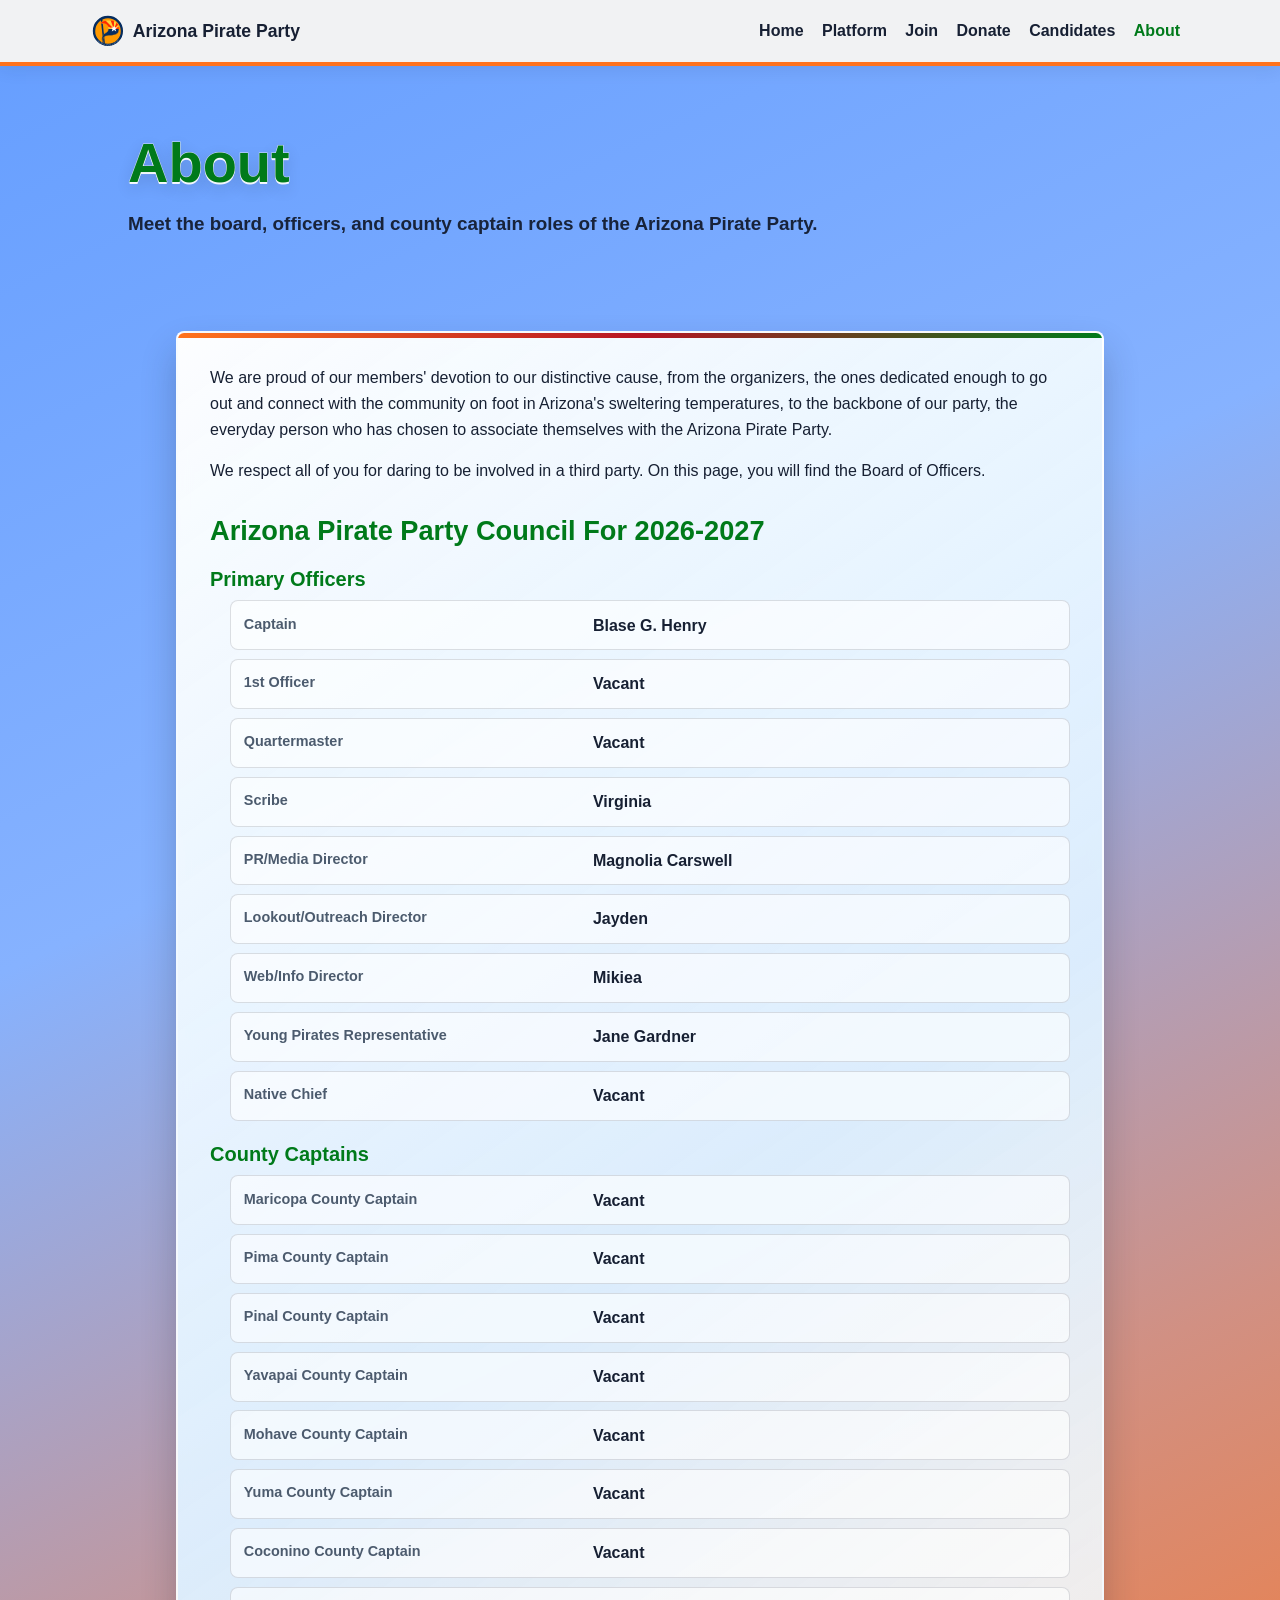
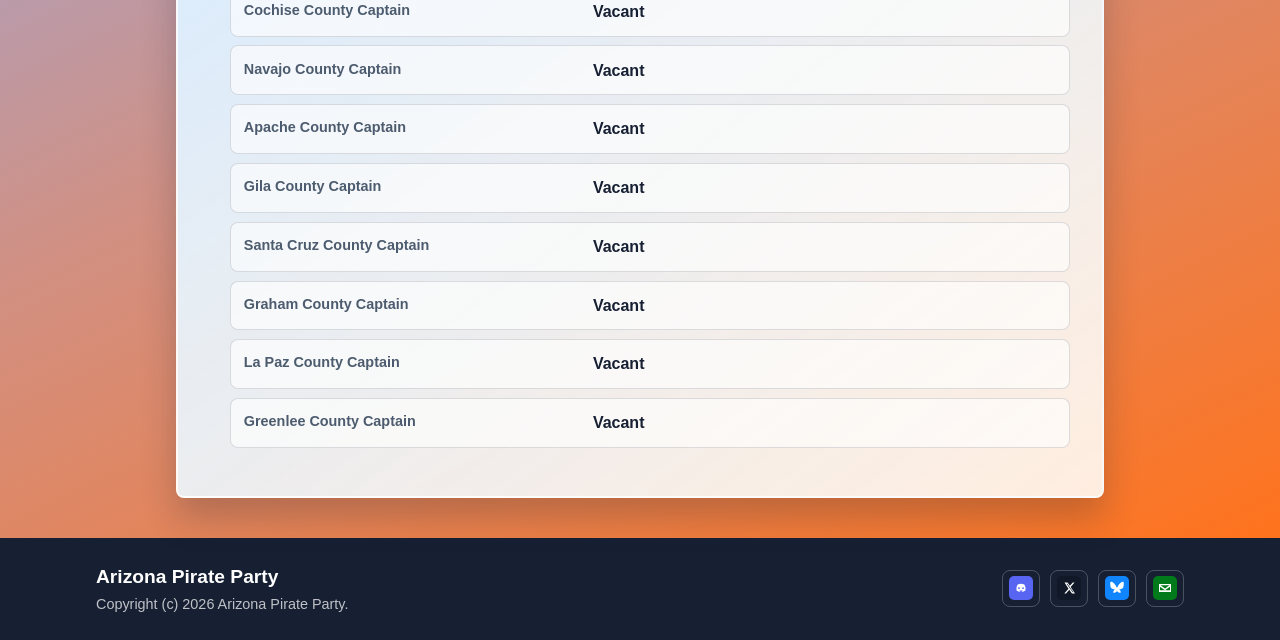
==== about.html @ 4eb103a1 "refactor: clean up static site" ====
<!DOCTYPE html>
<html lang="en">
  <head>
    <meta charset="utf-8">
    <meta name="viewport" content="width=device-width, initial-scale=1">
    <title>About | Arizona Pirate Party</title>
    <meta name="description" content="Meet the Arizona Pirate Party council, officers, and county captain roles for 2026-2027.">
    <meta name="robots" content="index, follow">
    <link rel="canonical" href="https://azpirateparty.org/about.html">

    <meta property="og:type" content="website">
    <meta property="og:site_name" content="Arizona Pirate Party">
    <meta property="og:title" content="About | Arizona Pirate Party">
    <meta property="og:description" content="Meet the Arizona Pirate Party council, officers, and county captain roles for 2026-2027.">
    <meta property="og:url" content="https://azpirateparty.org/about.html">
    <meta property="og:image" content="https://azpirateparty.org/assets/icons/ms-icon-310x310.png">
    <meta property="og:image:width" content="310">
    <meta property="og:image:height" content="310">

    <meta name="twitter:card" content="summary">
    <meta name="twitter:site" content="@AZPirateParty">
    <meta name="twitter:title" content="About | Arizona Pirate Party">
    <meta name="twitter:description" content="Meet the Arizona Pirate Party council, officers, and county captain roles for 2026-2027.">
    <meta name="twitter:image" content="https://azpirateparty.org/assets/icons/ms-icon-310x310.png">

    <link rel="apple-touch-icon" sizes="180x180" href="/assets/icons/apple-icon-180x180.png">
    <link rel="icon" type="image/png" sizes="32x32" href="/assets/icons/favicon-32x32.png">
    <link rel="icon" type="image/png" sizes="16x16" href="/assets/icons/favicon-16x16.png">
    <link rel="shortcut icon" href="/favicon.ico">
    <link rel="manifest" href="/manifest.json">
    <meta name="msapplication-config" content="/browserconfig.xml">
    <meta name="theme-color" content="#ff731d">

    <link href="https://cdn.jsdelivr.net/npm/bootstrap@5.3.3/dist/css/bootstrap.min.css" rel="stylesheet" integrity="sha384-QWTKZyjpPEjISv5WaRU9OFeRpok6YctnYmDr5pNlyT2bRjXh0JMhjY6hW+ALEwIH" crossorigin="anonymous">
    <link rel="stylesheet" href="style.css">

    <script type="application/ld+json">
{
  "@context": "https://schema.org",
  "@graph": [
    {
      "@type": "PoliticalParty",
      "@id": "https://azpirateparty.org/#organization",
      "name": "Arizona Pirate Party",
      "url": "https://azpirateparty.org/",
      "email": "mailto:arizonapirateparty@gmail.com",
      "sameAs": [
        "https://x.com/AZPirateParty",
        "https://bsky.app/profile/azpirateparty.org",
        "https://discord.gg/6byTSC22NW"
      ]
    },
    {
      "@type": "WebPage",
      "@id": "https://azpirateparty.org/about.html#webpage",
      "url": "https://azpirateparty.org/about.html",
      "name": "About | Arizona Pirate Party",
      "description": "Meet the Arizona Pirate Party council, officers, and county captain roles for 2026-2027.",
      "isPartOf": {
        "@type": "WebSite",
        "@id": "https://azpirateparty.org/#website",
        "name": "Arizona Pirate Party",
        "url": "https://azpirateparty.org/"
      },
      "about": {
        "@id": "https://azpirateparty.org/#organization"
      }
    }
  ]
}
    </script>
  </head>
  <body>
    <a class="skip-link" href="#main-content">Skip to content</a>
    <!-- SITE NAV: Primary page navigation. -->
    <nav class="navbar navbar-expand-lg site-nav" aria-label="Primary navigation">
      <div class="container-fluid site-nav__inner">
        <a class="navbar-brand site-brand" href="index.html">
          <img src="/assets/icons/azpp.svg" alt="" width="32" height="32" class="site-brand__mark">
          <span>Arizona Pirate Party</span>
        </a>
        <button class="navbar-toggler" type="button" data-bs-toggle="collapse" data-bs-target="#siteNav" aria-controls="siteNav" aria-expanded="false" aria-label="Toggle navigation">
          <span class="navbar-toggler-icon"></span>
        </button>
        <div class="collapse navbar-collapse" id="siteNav">
          <ul class="navbar-nav ms-auto site-nav__links">
            <li class="nav-item"><a class="nav-link" href="index.html">Home</a></li>
            <li class="nav-item"><a class="nav-link" href="platform.html">Platform</a></li>
            <li class="nav-item"><a class="nav-link" href="join.html">Join</a></li>
            <li class="nav-item"><a class="nav-link" href="donate.html">Donate</a></li>
            <li class="nav-item"><a class="nav-link" href="candidates.html">Candidates</a></li>
            <li class="nav-item"><a class="nav-link active" aria-current="page" href="about.html">About</a></li>
          </ul>
        </div>
      </div>
    </nav>
    <main id="main-content">
      <!-- PAGE HERO: About page title. -->
      <section class="page-hero" aria-labelledby="page-title">
        <div class="site-container">
          <h1 id="page-title" class="page-title poster-text">About</h1>
          <p class="page-intro">Meet the board, officers, and county captain roles of the Arizona Pirate Party.</p>
        </div>
      </section>
      <!-- ABOUT PAGE: Officer and county role lists. -->
      <section class="content-section">
        <div class="site-container content-page">
          <p>We are proud of our members' devotion to our distinctive cause, from the organizers, the ones dedicated enough to go out and connect with the community on foot in Arizona's sweltering temperatures, to the backbone of our party, the everyday person who has chosen to associate themselves with the Arizona Pirate Party.</p>
          <p>We respect all of you for daring to be involved in a third party. On this page, you will find the Board of Officers.</p>

          <h2>Arizona Pirate Party Council For 2026-2027</h2>
          <h3 id="primary-officers">Primary Officers</h3>
          <ul class="role-list">
            <li><span>Captain</span><strong>Blase G. Henry</strong></li>
            <li><span>1st Officer</span><strong>Vacant</strong></li>
            <li><span>Quartermaster</span><strong>Vacant</strong></li>
            <li><span>Scribe</span><strong>Virginia</strong></li>
            <li><span>PR/Media Director</span><strong>Magnolia Carswell</strong></li>
            <li><span>Lookout/Outreach Director</span><strong>Jayden</strong></li>
            <li><span>Web/Info Director</span><strong>Mikiea</strong></li>
            <li><span>Young Pirates Representative</span><strong>Jane Gardner</strong></li>
            <li><span>Native Chief</span><strong>Vacant</strong></li>
          </ul>

          <h3 id="county-captains">County Captains</h3>
          <ul class="role-list role-list--compact">
            <li><span>Maricopa County Captain</span><strong>Vacant</strong></li>
            <li><span>Pima County Captain</span><strong>Vacant</strong></li>
            <li><span>Pinal County Captain</span><strong>Vacant</strong></li>
            <li><span>Yavapai County Captain</span><strong>Vacant</strong></li>
            <li><span>Mohave County Captain</span><strong>Vacant</strong></li>
            <li><span>Yuma County Captain</span><strong>Vacant</strong></li>
            <li><span>Coconino County Captain</span><strong>Vacant</strong></li>
            <li><span>Cochise County Captain</span><strong>Vacant</strong></li>
            <li><span>Navajo County Captain</span><strong>Vacant</strong></li>
            <li><span>Apache County Captain</span><strong>Vacant</strong></li>
            <li><span>Gila County Captain</span><strong>Vacant</strong></li>
            <li><span>Santa Cruz County Captain</span><strong>Vacant</strong></li>
            <li><span>Graham County Captain</span><strong>Vacant</strong></li>
            <li><span>La Paz County Captain</span><strong>Vacant</strong></li>
            <li><span>Greenlee County Captain</span><strong>Vacant</strong></li>
          </ul>
        </div>
      </section>
    </main>
    <!-- SITE FOOTER: Contact and social links. -->
    <footer class="site-footer">
      <div class="site-container site-footer__inner">
        <div>
          <p class="site-footer__name">Arizona Pirate Party</p>
          <p class="site-footer__small">Copyright (c) 2026 Arizona Pirate Party.</p>
        </div>
        <ul class="site-footer__links">
          <li><a class="social-link" href="https://discord.gg/6byTSC22NW" target="_blank" rel="noopener noreferrer" aria-label="Discord"><img src="/assets/social-icons/discord.svg" alt="" width="24" height="24"></a></li>
          <li><a class="social-link" href="https://x.com/AZPirateParty" target="_blank" rel="noopener noreferrer" aria-label="X"><img src="/assets/social-icons/x.svg" alt="" width="24" height="24"></a></li>
          <li><a class="social-link" href="https://bsky.app/profile/azpirateparty.org" target="_blank" rel="noopener noreferrer" aria-label="Bluesky"><img src="/assets/social-icons/bluesky.svg" alt="" width="24" height="24"></a></li>
          <li><a class="social-link" href="mailto:arizonapirateparty@gmail.com" aria-label="Email"><img src="/assets/social-icons/email.svg" alt="" width="24" height="24"></a></li>
        </ul>
      </div>
    </footer>
    <script src="https://cdn.jsdelivr.net/npm/bootstrap@5.3.3/dist/js/bootstrap.bundle.min.js" integrity="sha384-YvpcrYf0tY3lHB60NNkmXc5s9fDVZLESaAA55NDzOxhy9GkcIdslK1eN7N6jIeHz" crossorigin="anonymous"></script>
  </body>
</html>
---- style.css ----
/*
  Arizona Pirate Party site styles
  ---------------------------------
  This CSS intentionally uses named pseudo-components instead of broad element
  overrides. Search for COMPONENT comments when editing a page section.
*/

:root {
  --color-ink: #172033;
  --color-muted: #4c5b6e;
  --color-paper: #eef6ff;
  --color-panel: rgba(248, 252, 255, 0.86);
  --color-pirate-green: #007a1a;
  --color-pirate-red: #b71523;
  --color-pirate-orange: #ff731d;
  --color-sky: #679fff;
  --color-focus: #102f8f;
  --shadow-panel: 0 1.2rem 2.2rem rgba(23, 32, 51, 0.24), inset 0 1px 0 rgba(255, 255, 255, 0.72);
  --font-body: Arial, Helvetica, sans-serif;
  --font-display: Impact, "Arial Black", Arial, Helvetica, sans-serif;
}

* {
  box-sizing: border-box;
}

html {
  scroll-behavior: smooth;
}

body {
  margin: 0;
  background: var(--color-ink);
  color: var(--color-ink);
  font-family: var(--font-body);
  line-height: 1.6;
  letter-spacing: 0;
}

main {
  background-image:
    linear-gradient(155deg, #679fff 0%, #86b2ff 34%, #d19083 68%, #ff731d 100%);
  min-height: 70vh;
}

a {
  color: var(--color-pirate-red);
  font-weight: 700;
  text-decoration-thickness: 0.08em;
  text-underline-offset: 0.18em;
}

a:hover {
  color: #7f0f18;
}

img,
iframe {
  max-width: 100%;
}

.skip-link {
  position: absolute;
  left: 1rem;
  top: 1rem;
  z-index: 1000;
  transform: translateY(-150%);
  background: #ffffff;
  border: 2px solid var(--color-focus);
  border-radius: 8px;
  color: var(--color-focus);
  padding: 0.5rem 0.75rem;
}

.skip-link:focus {
  transform: translateY(0);
}

.site-container {
  width: min(100% - 0.75rem, 68rem);
  margin-inline: auto;
}

/* COMPONENT: shared Bootstrap navbar wrapper. */
.site-nav {
  background: rgba(255, 255, 255, 0.94);
  border-bottom: 4px solid var(--color-pirate-orange);
  box-shadow: 0 0.25rem 1rem rgba(23, 32, 51, 0.08);
  position: relative;
  z-index: 20;
}

.site-nav__inner {
  max-width: 70rem;
}

.site-brand {
  align-items: center;
  color: var(--color-ink);
  display: inline-flex;
  font-family: var(--font-display);
  font-size: 1.1rem;
  gap: 0.55rem;
  letter-spacing: 0;
}

.site-brand:hover {
  color: var(--color-pirate-green);
}

.site-brand__mark {
  border-radius: 50%;
}

.site-nav .nav-link {
  border-radius: 8px;
  color: var(--color-ink);
  font-weight: 800;
  margin-block: 0.15rem;
  padding-inline: 0.8rem;
}

.site-nav .nav-link:hover,
.site-nav .nav-link:focus {
  background: rgba(255, 115, 29, 0.14);
  color: var(--color-pirate-red);
}

.site-nav .nav-link.active {
  color: var(--color-pirate-green);
}

.site-nav .navbar-collapse.show,
.site-nav .navbar-collapse.collapsing {
  background: rgba(255, 255, 255, 0.96);
  border-bottom: 4px solid var(--color-pirate-orange);
  border-left: 0;
  border-right: 0;
  border-top: 1px solid rgba(23, 32, 51, 0.12);
  box-shadow: 0 1rem 2rem rgba(23, 32, 51, 0.2);
  left: 0;
  padding: 0.65rem max(0.75rem, calc((100vw - 70rem) / 2 + 0.75rem));
  position: absolute;
  right: 0;
  top: calc(100% + 4px);
  width: 100%;
  z-index: 30;
}

.navbar-toggler:focus,
.site-button:focus-visible,
a:focus-visible {
  box-shadow: 0 0 0 0.2rem rgba(16, 47, 143, 0.26);
  outline: 3px solid var(--color-focus);
  outline-offset: 2px;
}

/* COMPONENT: poster display heading treatment. */
.poster-text {
  color: var(--color-pirate-green);
  font-family: var(--font-display);
  font-weight: 900;
  letter-spacing: 0;
  line-height: 1.05;
  paint-order: stroke fill;
  text-shadow: 0 2px 0 rgba(255, 255, 255, 0.9), 0 0.35rem 1rem rgba(23, 32, 51, 0.16);
  -webkit-text-stroke: 1px rgba(255, 255, 255, 0.78);
}

/* COMPONENT: hero and page headers. */
.hero,
.page-hero {
  background: transparent;
  padding: 3.5rem 0 2.75rem;
}

.hero__content,
.page-hero .site-container {
  max-width: 64rem;
}

.eyebrow {
  color: #21314a;
  font-size: 0.9rem;
  font-weight: 800;
  margin: 0 0 0.75rem;
  text-transform: uppercase;
}

.hero-title,
.page-title {
  font-size: 2.6rem;
  margin: 0;
}

.hero-lede,
.page-intro {
  color: #18233a;
  font-size: 1.08rem;
  font-weight: 700;
  margin: 1rem 0 0;
  max-width: 48rem;
}

.hero-actions,
.button-row {
  display: flex;
  flex-wrap: wrap;
  gap: 0.75rem;
  margin-top: 1.35rem;
}

/* COMPONENT: buttons. Use these instead of Bootstrap color utility buttons. */
.site-button {
  align-items: center;
  background: var(--color-pirate-red);
  border: 2px solid #7f0f18;
  border-radius: 8px;
  color: #ffffff;
  display: inline-flex;
  font-weight: 900;
  justify-content: center;
  line-height: 1.2;
  min-height: 2.75rem;
  padding: 0.68rem 1rem;
  text-decoration: none;
  transition: background-color 160ms ease, border-color 160ms ease, box-shadow 160ms ease, color 160ms ease, transform 160ms ease;
}

.site-button:hover,
.site-button:focus {
  background: #8f121c;
  border-color: #5f0b12;
  box-shadow: 0 0.6rem 1.25rem rgba(127, 15, 24, 0.22);
  color: #ffffff;
  transform: translateY(-1px);
}

.site-button--secondary {
  background: var(--color-pirate-green);
  border-color: #005913;
}

.site-button--secondary:hover,
.site-button--secondary:focus {
  background: #005f14;
  border-color: #003f0d;
}

/* COMPONENT: general sections and homepage CTA cards. */
.section,
.content-section {
  padding: 2.5rem 0;
}

.section-title,
.content-page h2,
.content-page h3,
.candidate-card h2,
.cta-card h3 {
  color: var(--color-pirate-green);
  font-family: var(--font-display);
  font-weight: 900;
  letter-spacing: 0;
  line-height: 1.1;
}

.section-title {
  font-size: 2rem;
  margin: 0 0 1rem;
  text-shadow: 0 2px 0 rgba(255, 255, 255, 0.64);
}

.cta-grid {
  display: grid;
  gap: 1rem;
}

.cta-card,
.candidate-card {
  background:
    linear-gradient(135deg, rgba(255, 255, 255, 0.9), rgba(204, 232, 255, 0.74) 48%, rgba(255, 115, 29, 0.2)),
    rgba(255, 255, 255, 0.72);
  backdrop-filter: blur(7px) saturate(1.2);
  border: 2px solid rgba(255, 255, 255, 0.62);
  border-radius: 8px;
  box-shadow: var(--shadow-panel);
  display: flex;
  flex-direction: column;
  gap: 0.8rem;
  overflow: hidden;
  padding: 0.9rem;
  position: relative;
}

.cta-card::before,
.candidate-card::before,
.content-page::before {
  background: linear-gradient(90deg, var(--color-pirate-orange), var(--color-pirate-red), var(--color-pirate-green));
  content: "";
  height: 0.32rem;
  left: 0;
  position: absolute;
  right: 0;
  top: 0;
}

.cta-card h3,
.candidate-card h2 {
  font-size: 1.45rem;
  margin: 0;
}

.cta-card p,
.candidate-card p {
  color: #23314a;
  margin: 0;
}

.cta-card .site-button,
.candidate-card .site-button {
  align-self: flex-start;
  margin-top: auto;
}

/* COMPONENT: long-form page panels. */
.content-page {
  background:
    linear-gradient(145deg, rgba(255, 255, 255, 0.92), rgba(215, 237, 255, 0.82) 52%, rgba(255, 244, 232, 0.68)),
    rgba(255, 255, 255, 0.78);
  backdrop-filter: blur(7px) saturate(1.15);
  border: 2px solid rgba(255, 255, 255, 0.64);
  border-radius: 8px;
  box-shadow: var(--shadow-panel);
  max-width: 58rem;
  overflow: hidden;
  padding: 0.9rem;
  position: relative;
}

.content-page h2 {
  font-size: 1.7rem;
  margin: 2rem 0 0.75rem;
}

.content-page h2:first-child {
  margin-top: 0;
}

.content-page h3 {
  font-size: 1.25rem;
  margin: 1.4rem 0 0.65rem;
}

.content-page p,
.content-page li {
  color: var(--color-ink);
  font-size: 1rem;
  font-weight: 500;
}

.content-page p {
  margin: 0 0 1rem;
}

.content-page ul {
  margin: 0 0 1rem;
  padding-left: 1.25rem;
}

.content-page ul ul {
  margin-top: 0.35rem;
}

.platform-copy {
  max-width: 64rem;
}

.form-frame {
  background: #ffffff;
  border: none;
  border-radius: 8px;
  display: block;
  height: 96rem;
  margin-inline: -0.55rem;
  margin-top: 1.25rem;
  min-width: calc(100% + 1.1rem);
  width: calc(100% + 1.1rem);
}

.candidate-list {
  display: grid;
  gap: 1rem;
}

/* COMPONENT: officer and county role lists. */
.role-list {
  display: grid;
  gap: 0.55rem;
  list-style: none;
  padding-left: 0;
}

.role-list li {
  background: rgba(255, 255, 255, 0.62);
  border: 1px solid rgba(23, 32, 51, 0.14);
  border-radius: 8px;
  display: grid;
  gap: 0.1rem;
  padding: 0.7rem 0.8rem;
}

.role-list span {
  color: var(--color-muted);
  font-size: 0.9rem;
  font-weight: 800;
}

.role-list strong {
  color: var(--color-ink);
}

/* COMPONENT: shared footer. */
.site-footer {
  background: var(--color-ink);
  color: #ffffff;
  padding: 1.5rem 0;
}

.site-footer__inner {
  display: grid;
  gap: 1rem;
}

.site-footer p {
  margin: 0;
}

.site-footer__name {
  font-family: var(--font-display);
  font-size: 1.2rem;
  font-weight: 900;
}

.site-footer__small {
  color: rgba(255, 255, 255, 0.72);
  font-size: 0.9rem;
}

.site-footer__links {
  display: flex;
  flex-wrap: wrap;
  gap: 0.65rem;
  list-style: none;
  margin: 0;
  padding: 0;
}

.social-link {
  align-items: center;
  border: 1px solid rgba(255, 255, 255, 0.22);
  border-radius: 8px;
  color: #ffffff;
  display: inline-flex;
  height: 2.35rem;
  justify-content: center;
  padding: 0.35rem;
  text-decoration: none;
  width: 2.35rem;
}

.social-link img {
  display: block;
  height: 1.5rem;
  width: 1.5rem;
}

.social-link:hover,
.social-link:focus {
  background: rgba(255, 255, 255, 0.12);
  color: #ffd1b9;
}

@media (min-width: 48rem) {
  .site-container {
    width: min(100% - 2rem, 68rem);
  }

  .hero,
  .page-hero {
    padding: 4.25rem 0 3.25rem;
  }

  .hero-title,
  .page-title {
    font-size: 3.5rem;
  }

  .hero-lede,
  .page-intro {
    font-size: 1.18rem;
  }

  .content-page {
    padding: 2rem;
  }

  .form-frame {
    margin-inline: 0;
    min-width: 100%;
    width: 100%;
  }

  .cta-card,
  .candidate-card {
    padding: 1.1rem;
  }

  .role-list li {
    grid-template-columns: minmax(13rem, 0.75fr) 1fr;
  }

  .site-footer__inner {
    align-items: center;
    grid-template-columns: 1fr auto;
  }
}

@media (min-width: 62rem) {
  .site-nav .navbar-collapse,
  .site-nav .navbar-collapse.show,
  .site-nav .navbar-collapse.collapsing {
    background: transparent;
    border: 0;
    box-shadow: none;
    padding: 0;
    position: static;
  }

  .site-nav .nav-link {
    margin-left: 0.15rem;
  }

  .cta-grid {
    grid-template-columns: repeat(3, minmax(0, 1fr));
  }

  .candidate-list {
    grid-template-columns: minmax(0, 32rem);
  }
}

@media (prefers-reduced-motion: reduce) {
  *,
  *::before,
  *::after {
    scroll-behavior: auto !important;
    transition-duration: 0.01ms !important;
  }
}
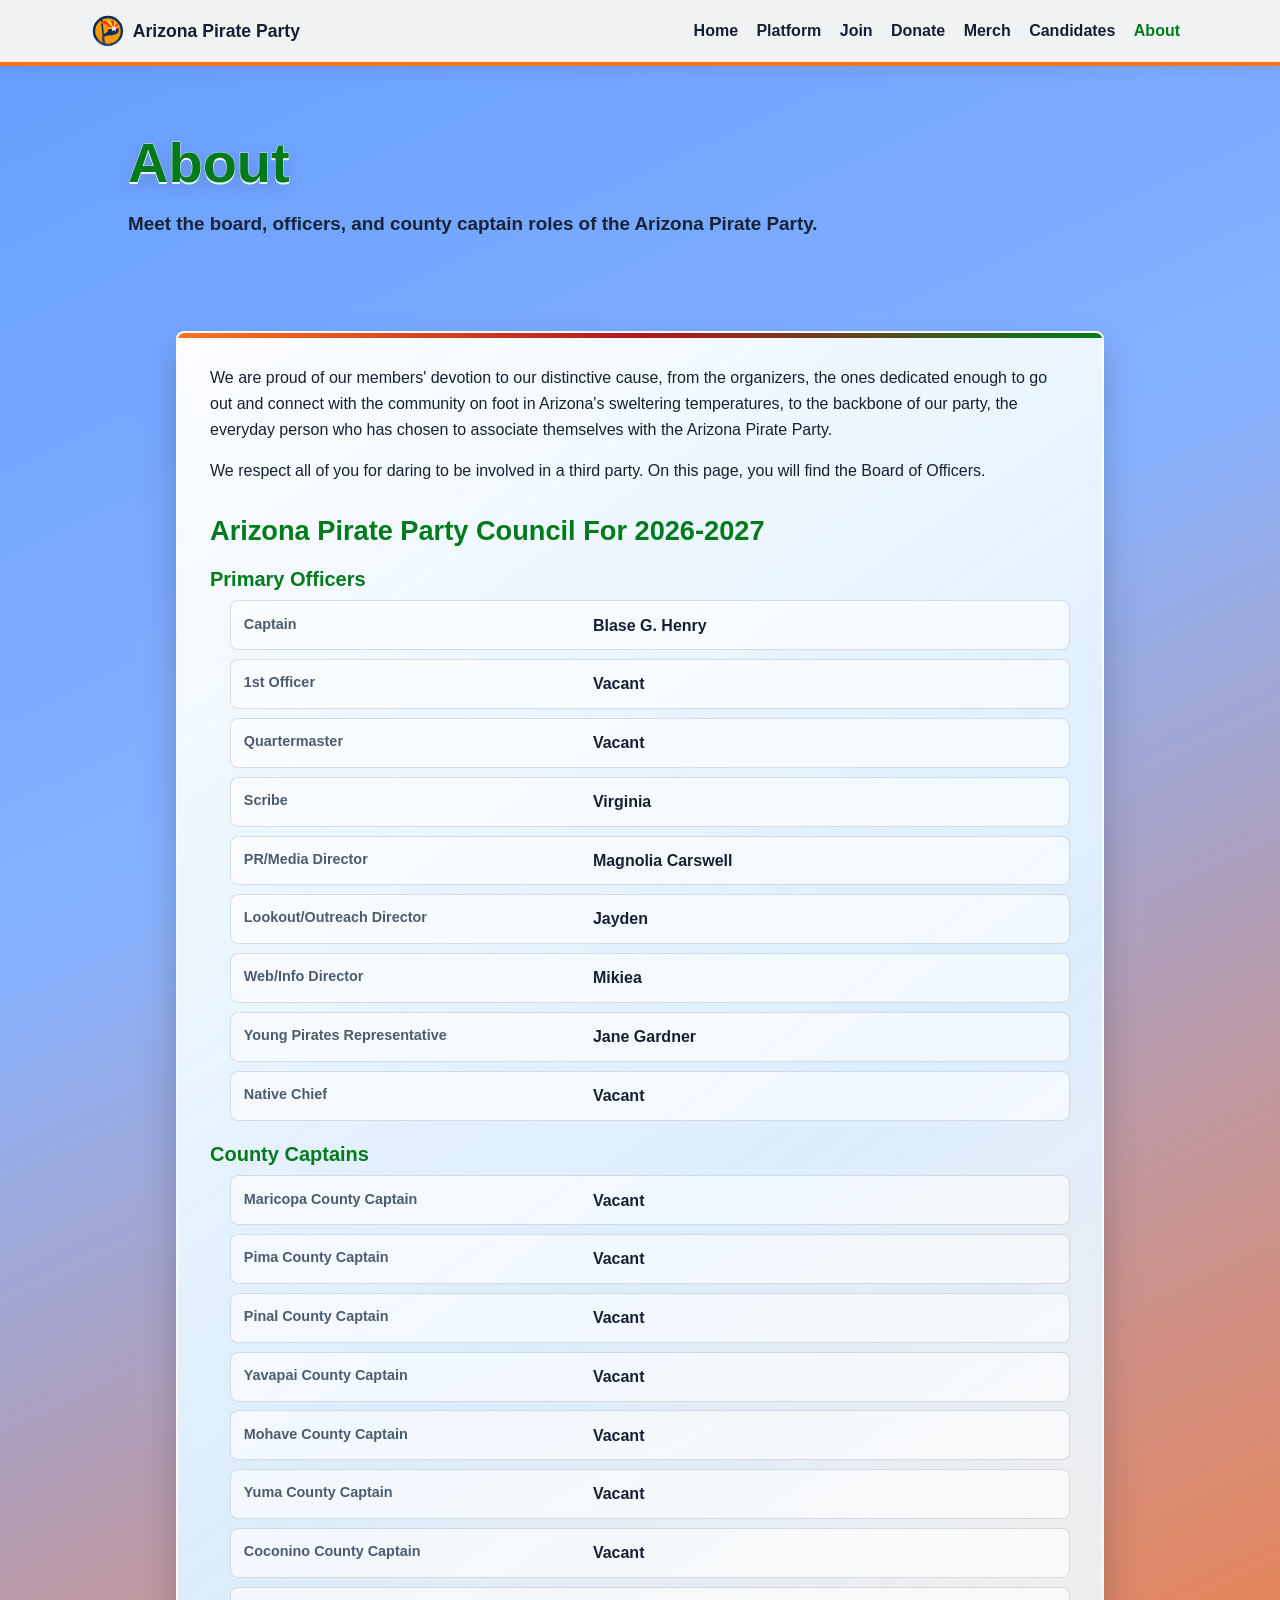
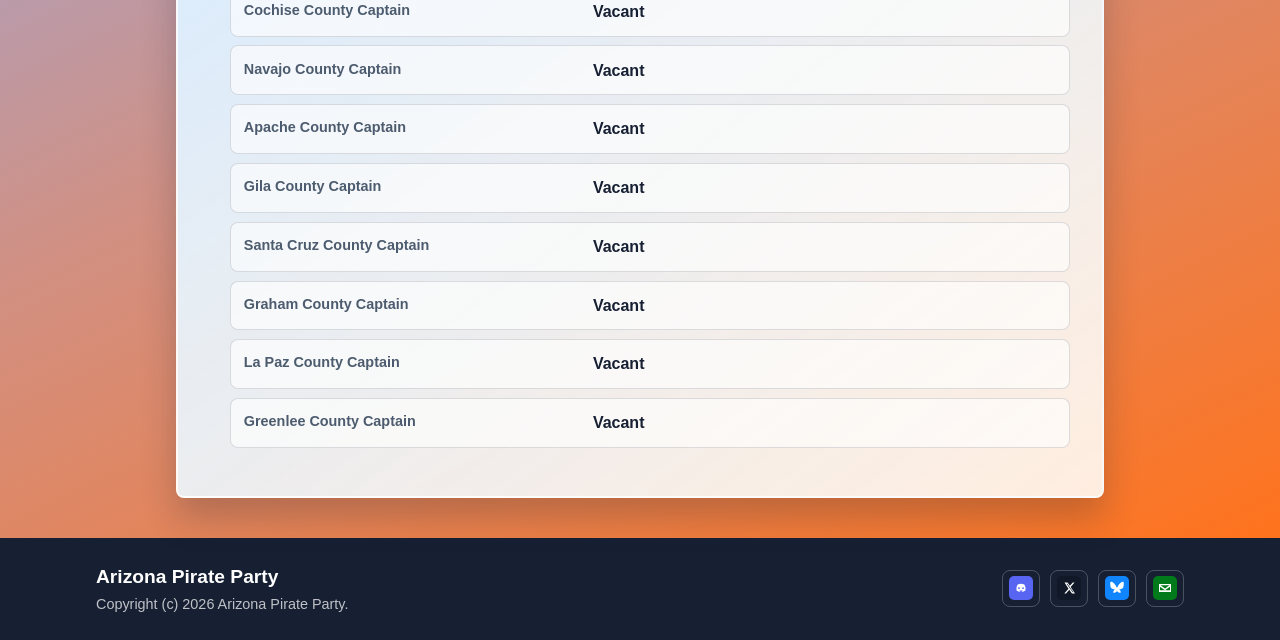
==== commit f3a03d8a: "feat: add merch page" ====
--- a/about.html
+++ b/about.html
@@ -23,12 +23,12 @@
     <meta name="twitter:description" content="Meet the Arizona Pirate Party council, officers, and county captain roles for 2026-2027.">
     <meta name="twitter:image" content="https://azpirateparty.org/assets/icons/ms-icon-310x310.png">
 
-    <link rel="apple-touch-icon" sizes="180x180" href="/assets/icons/apple-icon-180x180.png">
-    <link rel="icon" type="image/png" sizes="32x32" href="/assets/icons/favicon-32x32.png">
-    <link rel="icon" type="image/png" sizes="16x16" href="/assets/icons/favicon-16x16.png">
-    <link rel="shortcut icon" href="/favicon.ico">
-    <link rel="manifest" href="/manifest.json">
-    <meta name="msapplication-config" content="/browserconfig.xml">
+    <link rel="apple-touch-icon" sizes="180x180" href="assets/icons/apple-icon-180x180.png">
+    <link rel="icon" type="image/png" sizes="32x32" href="assets/icons/favicon-32x32.png">
+    <link rel="icon" type="image/png" sizes="16x16" href="assets/icons/favicon-16x16.png">
+    <link rel="shortcut icon" href="favicon.ico">
+    <link rel="manifest" href="manifest.json">
+    <meta name="msapplication-config" content="browserconfig.xml">
     <meta name="theme-color" content="#ff731d">
 
     <link href="https://cdn.jsdelivr.net/npm/bootstrap@5.3.3/dist/css/bootstrap.min.css" rel="stylesheet" integrity="sha384-QWTKZyjpPEjISv5WaRU9OFeRpok6YctnYmDr5pNlyT2bRjXh0JMhjY6hW+ALEwIH" crossorigin="anonymous">
@@ -76,7 +76,7 @@
     <nav class="navbar navbar-expand-lg site-nav" aria-label="Primary navigation">
       <div class="container-fluid site-nav__inner">
         <a class="navbar-brand site-brand" href="index.html">
-          <img src="/assets/icons/azpp.svg" alt="" width="32" height="32" class="site-brand__mark">
+          <img src="assets/icons/azpp.svg" alt="" width="32" height="32" class="site-brand__mark">
           <span>Arizona Pirate Party</span>
         </a>
         <button class="navbar-toggler" type="button" data-bs-toggle="collapse" data-bs-target="#siteNav" aria-controls="siteNav" aria-expanded="false" aria-label="Toggle navigation">
@@ -88,6 +88,7 @@
             <li class="nav-item"><a class="nav-link" href="platform.html">Platform</a></li>
             <li class="nav-item"><a class="nav-link" href="join.html">Join</a></li>
             <li class="nav-item"><a class="nav-link" href="donate.html">Donate</a></li>
+            <li class="nav-item"><a class="nav-link" href="merch.html">Merch</a></li>
             <li class="nav-item"><a class="nav-link" href="candidates.html">Candidates</a></li>
             <li class="nav-item"><a class="nav-link active" aria-current="page" href="about.html">About</a></li>
           </ul>
@@ -151,10 +152,10 @@
           <p class="site-footer__small">Copyright (c) 2026 Arizona Pirate Party.</p>
         </div>
         <ul class="site-footer__links">
-          <li><a class="social-link" href="https://discord.gg/6byTSC22NW" target="_blank" rel="noopener noreferrer" aria-label="Discord"><img src="/assets/social-icons/discord.svg" alt="" width="24" height="24"></a></li>
-          <li><a class="social-link" href="https://x.com/AZPirateParty" target="_blank" rel="noopener noreferrer" aria-label="X"><img src="/assets/social-icons/x.svg" alt="" width="24" height="24"></a></li>
-          <li><a class="social-link" href="https://bsky.app/profile/azpirateparty.org" target="_blank" rel="noopener noreferrer" aria-label="Bluesky"><img src="/assets/social-icons/bluesky.svg" alt="" width="24" height="24"></a></li>
-          <li><a class="social-link" href="mailto:arizonapirateparty@gmail.com" aria-label="Email"><img src="/assets/social-icons/email.svg" alt="" width="24" height="24"></a></li>
+          <li><a class="social-link" href="https://discord.gg/6byTSC22NW" target="_blank" rel="noopener noreferrer" aria-label="Discord"><img src="assets/social-icons/discord.svg" alt="" width="24" height="24"></a></li>
+          <li><a class="social-link" href="https://x.com/AZPirateParty" target="_blank" rel="noopener noreferrer" aria-label="X"><img src="assets/social-icons/x.svg" alt="" width="24" height="24"></a></li>
+          <li><a class="social-link" href="https://bsky.app/profile/azpirateparty.org" target="_blank" rel="noopener noreferrer" aria-label="Bluesky"><img src="assets/social-icons/bluesky.svg" alt="" width="24" height="24"></a></li>
+          <li><a class="social-link" href="mailto:arizonapirateparty@gmail.com" aria-label="Email"><img src="assets/social-icons/email.svg" alt="" width="24" height="24"></a></li>
         </ul>
       </div>
     </footer>
--- a/style.css
+++ b/style.css
@@ -317,10 +317,21 @@
   margin: 0;
 }
 
-.cta-card .site-button,
+.cta-card > .site-button,
 .candidate-card .site-button {
   align-self: flex-start;
   margin-top: auto;
+}
+
+.cta-card__actions {
+  display: flex;
+  flex-wrap: wrap;
+  gap: 0.65rem;
+  margin-top: auto;
+}
+
+.cta-card__actions .site-button {
+  margin-top: 0;
 }
 
 /* COMPONENT: long-form page panels. */
@@ -393,6 +404,90 @@
   gap: 1rem;
 }
 
+/* COMPONENT: merch product cards. */
+.merch-grid {
+  display: grid;
+  gap: 1rem;
+  max-width: 58rem;
+}
+
+.merch-card {
+  background:
+    linear-gradient(135deg, rgba(255, 255, 255, 0.92), rgba(204, 232, 255, 0.78) 46%, rgba(255, 115, 29, 0.18)),
+    rgba(255, 255, 255, 0.76);
+  backdrop-filter: blur(7px) saturate(1.18);
+  border: 2px solid rgba(255, 255, 255, 0.64);
+  border-radius: 8px;
+  box-shadow: var(--shadow-panel);
+  display: grid;
+  gap: 1rem;
+  overflow: hidden;
+  padding: 0.9rem;
+  position: relative;
+}
+
+.merch-card::before {
+  background: linear-gradient(90deg, var(--color-pirate-orange), var(--color-pirate-red), var(--color-pirate-green));
+  content: "";
+  height: 0.32rem;
+  left: 0;
+  position: absolute;
+  right: 0;
+  top: 0;
+}
+
+.merch-card__media {
+  background: rgba(255, 255, 255, 0.74);
+  border: 1px solid rgba(23, 32, 51, 0.12);
+  border-radius: 8px;
+  overflow: hidden;
+}
+
+.merch-card__media img {
+  display: block;
+  height: auto;
+  width: 100%;
+}
+
+.merch-card__body {
+  display: flex;
+  flex-direction: column;
+  gap: 0.75rem;
+}
+
+.merch-card__body h2 {
+  color: var(--color-pirate-green);
+  font-family: var(--font-display);
+  font-size: 1.6rem;
+  font-weight: 900;
+  letter-spacing: 0;
+  line-height: 1.1;
+  margin: 0;
+}
+
+.merch-card__body p {
+  color: var(--color-ink);
+  margin: 0;
+}
+
+.merch-card__body .site-button {
+  align-self: flex-start;
+}
+
+.merch-card__price {
+  color: var(--color-pirate-red);
+  font-family: var(--font-display);
+  font-size: 1.55rem;
+  font-weight: 900;
+  line-height: 1;
+}
+
+.merch-card__note {
+  color: var(--color-muted);
+  font-size: 0.95rem;
+  font-weight: 700;
+}
+
 /* COMPONENT: officer and county role lists. */
 .role-list {
   display: grid;
@@ -518,6 +613,12 @@
 
   .role-list li {
     grid-template-columns: minmax(13rem, 0.75fr) 1fr;
+  }
+
+  .merch-card {
+    align-items: center;
+    grid-template-columns: minmax(14rem, 0.85fr) 1fr;
+    padding: 1.1rem;
   }
 
   .site-footer__inner {
